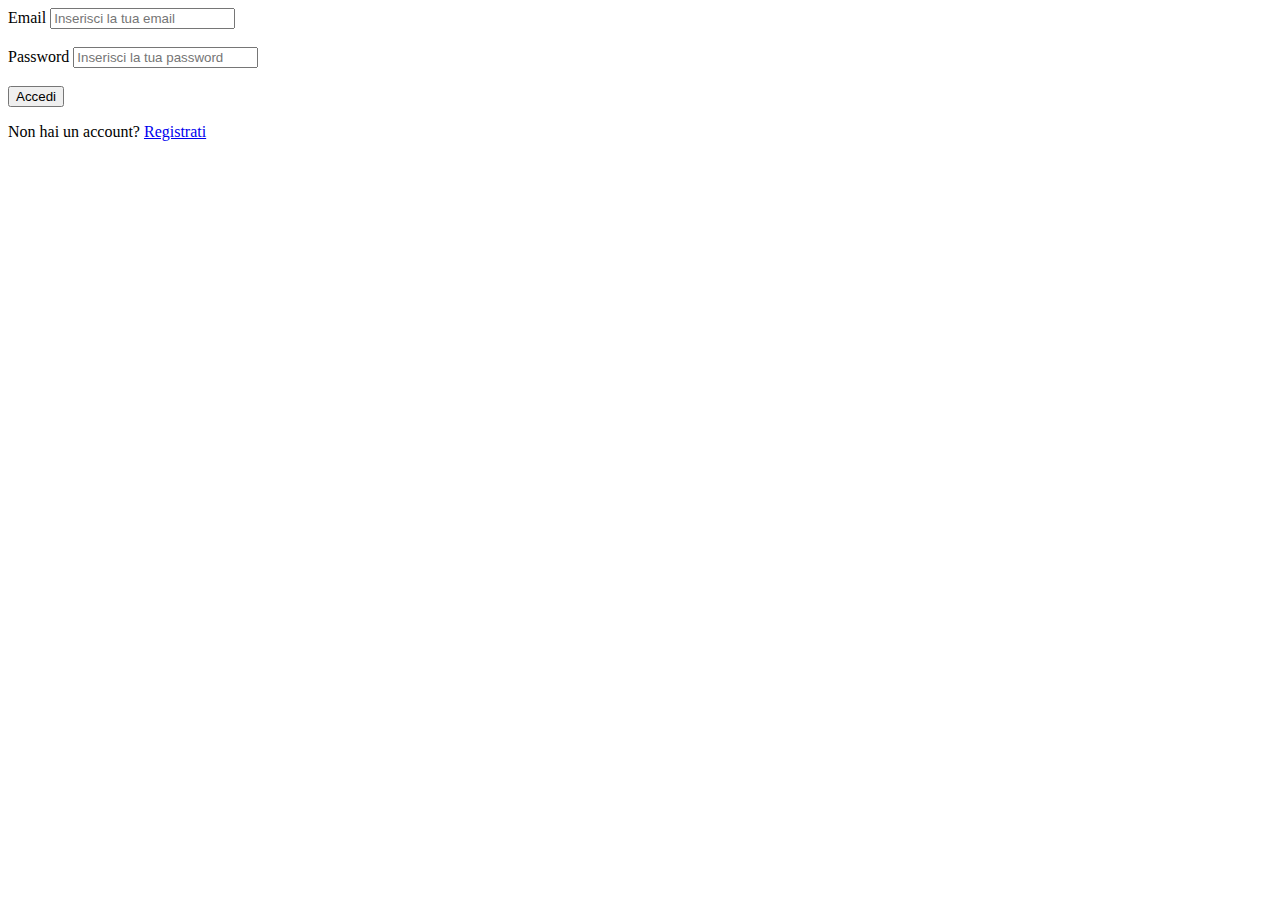
==== src/Link_Shortener/login.html @ 439eda4d "Versione 1.0" ====
<!DOCTYPE html>
<html lang="en">
<head>
    <meta charset="UTF-8">
    <meta name="viewport" content="width=device-width, initial-scale=1.0">
    <title>Links_Shortener</title>
</head>
<body>
    <form  method="post" action="login.php">
        <label for ="email">Email</label>
        <input type="text" id="email" name="email" placeholder="Inserisci la tua email" required><br>
        <br>
        <label for="password">Password</label>
        <input type="password" id="password" name="password" placeholder="Inserisci la tua password" required><br>
        <br>
        <input type="submit" value="Accedi">
    </form>
    <p class="signup-link">Non hai un account? <a href="signup.html">Registrati</a></p>
</body>
</html>
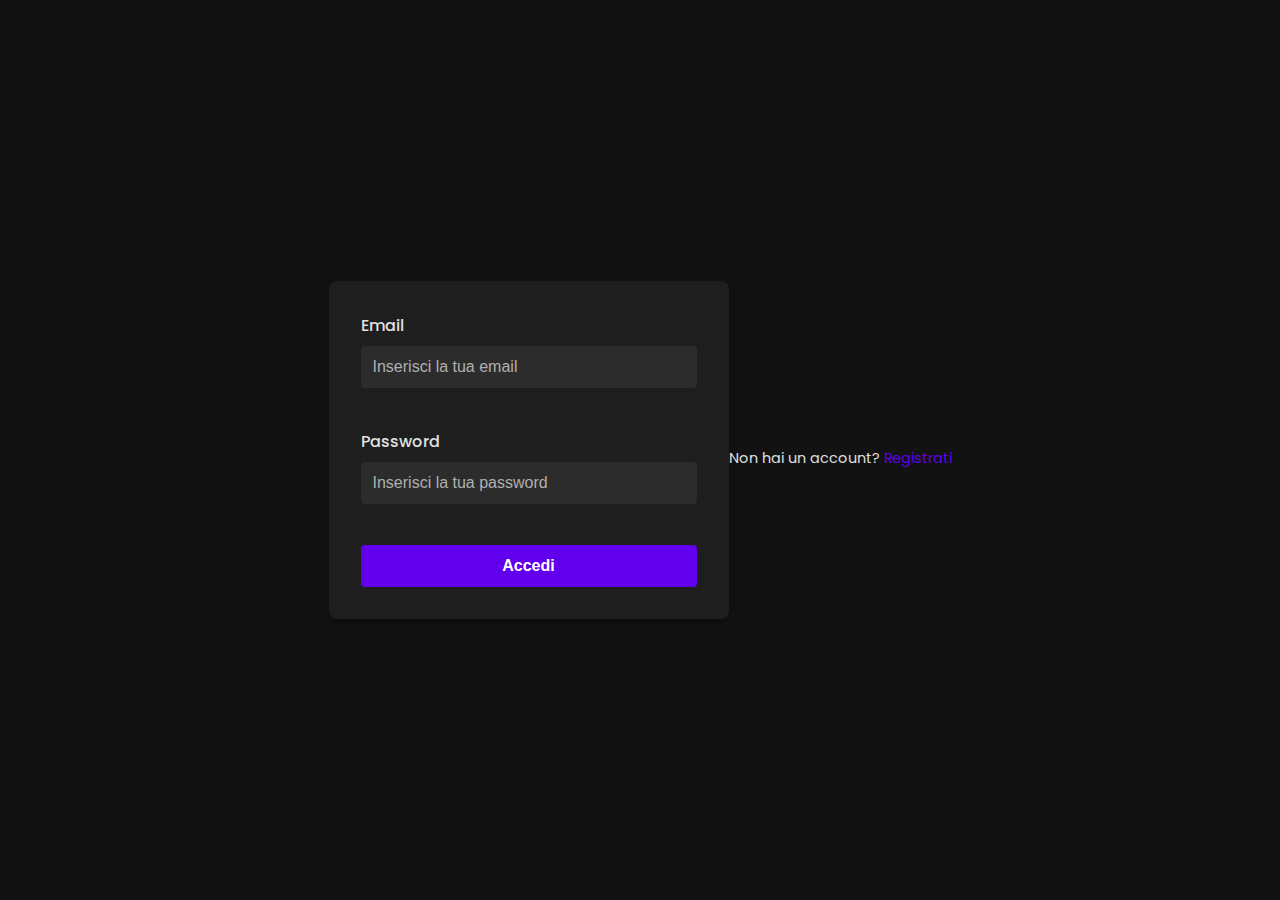
==== commit 0aca51ff: "verisone 2.03" ====
--- a/src/Link_Shortener/login.html
+++ b/src/Link_Shortener/login.html
@@ -4,6 +4,92 @@
     <meta charset="UTF-8">
     <meta name="viewport" content="width=device-width, initial-scale=1.0">
     <title>Links_Shortener</title>
+    <style>
+        @import url('https://fonts.googleapis.com/css2?family=Poppins:wght@300;400;500;600&display=swap');
+
+* {
+    box-sizing: border-box;
+    margin: 0;
+    padding: 0;
+}
+
+body {
+    background-color: #121212;
+    color: #e0e0e0;
+    font-family: 'Poppins', sans-serif;
+    display: flex;
+    align-items: center;
+    justify-content: center;
+    height: 100vh;
+    padding: 1rem;
+}
+
+form {
+    background-color: #1e1e1e;
+    padding: 2rem;
+    border-radius: 8px;
+    box-shadow: 0 4px 8px rgba(0, 0, 0, 0.3);
+    width: 100%;
+    max-width: 400px;
+}
+
+form label {
+    display: block;
+    margin-bottom: 0.5rem;
+    font-weight: 500;
+}
+
+form input[type="text"],
+form input[type="password"] {
+    width: 100%;
+    padding: 0.75rem;
+    margin-bottom: 1rem;
+    border: none;
+    border-radius: 4px;
+    background-color: #2c2c2c;
+    color: #e0e0e0;
+    font-size: 1rem;
+}
+
+form input[type="text"]::placeholder,
+form input[type="password"]::placeholder {
+    color: #b0b0b0;
+}
+
+form input[type="submit"] {
+    width: 100%;
+    padding: 0.75rem;
+    border: none;
+    border-radius: 4px;
+    background-color: #6200ee;
+    color: #fff;
+    font-size: 1rem;
+    font-weight: 600;
+    cursor: pointer;
+    transition: background-color 0.3s ease;
+}
+
+form input[type="submit"]:hover {
+    background-color: #3700b3;
+}
+
+.signup-link {
+    text-align: center;
+    margin-top: 1rem;
+    font-size: 0.9rem;
+}
+
+.signup-link a {
+    color: #6200ee;
+    text-decoration: none;
+    transition: color 0.3s ease;
+}
+
+.signup-link a:hover {
+    color: #3700b3;
+}
+
+    </style>
 </head>
 <body>
     <form  method="post" action="login.php">
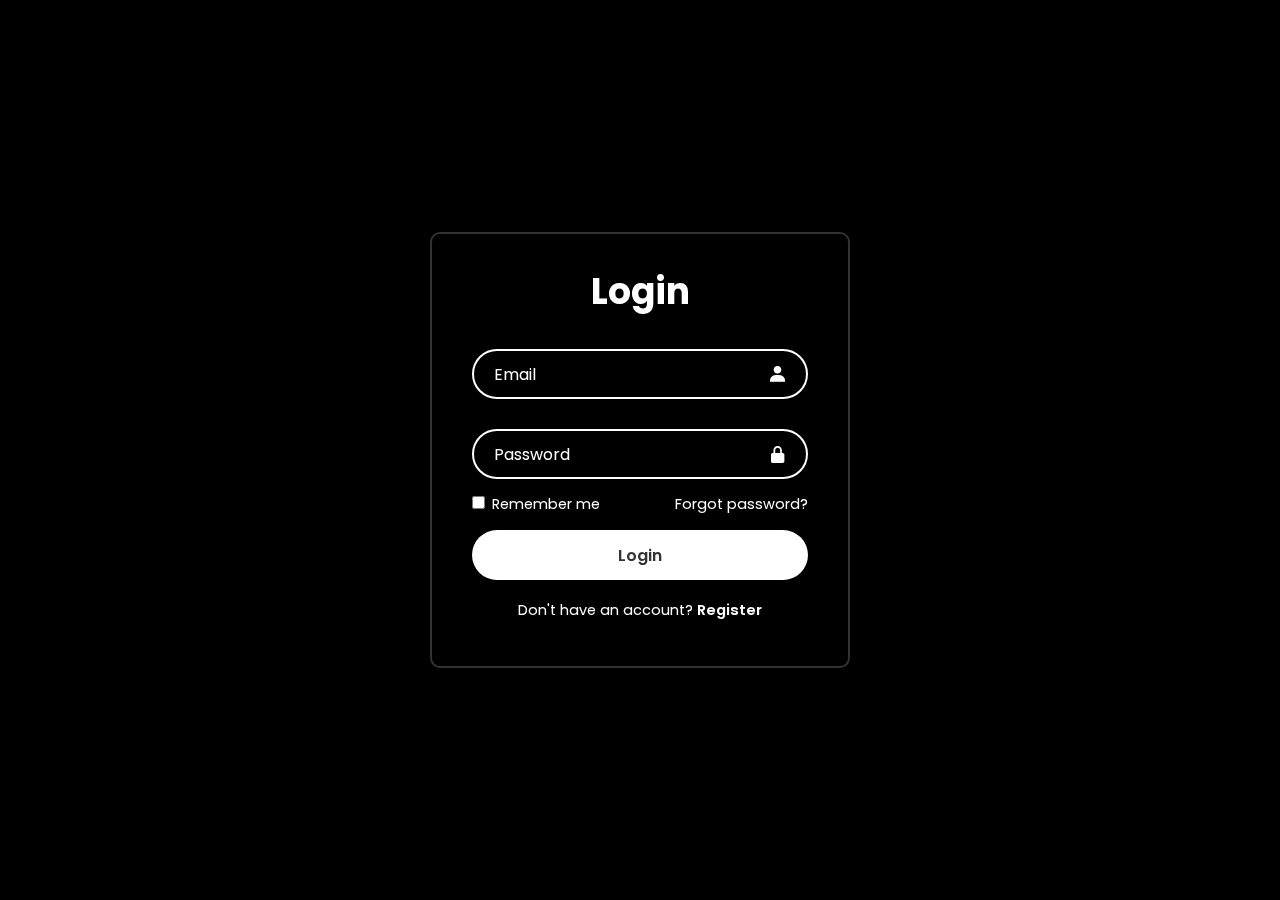
==== commit 43a2a171: "2.06" ====
--- a/src/Link_Shortener/login.html
+++ b/src/Link_Shortener/login.html
@@ -3,104 +3,67 @@
 <head>
     <meta charset="UTF-8">
     <meta name="viewport" content="width=device-width, initial-scale=1.0">
-    <title>Links_Shortener</title>
-    <style>
-        @import url('https://fonts.googleapis.com/css2?family=Poppins:wght@300;400;500;600&display=swap');
-
-* {
-    box-sizing: border-box;
-    margin: 0;
-    padding: 0;
+    <link rel="stylesheet" href="login.css">
+    <link href='https://unpkg.com/boxicons@2.1.4/css/boxicons.min.css' rel='stylesheet'>
+    <title>Link_Shortener
+    </title>
+    <script>
+        function showToast(message) {
+    const toast = document.createElement('div');
+    toast.className = 'toast-notification';
+    toast.textContent = message;
+    document.body.appendChild(toast);
+    setTimeout(() => {
+        toast.style.opacity = '0';
+        setTimeout(() => {
+            toast.remove();
+        }, 300); // attende la fine della transizione
+    }, 5000); // la notifica rimane visibile per 5 secondi
 }
 
-body {
-    background-color: #121212;
-    color: #e0e0e0;
-    font-family: 'Poppins', sans-serif;
-    display: flex;
-    align-items: center;
-    justify-content: center;
-    height: 100vh;
-    padding: 1rem;
+// Funzione per ottenere i parametri GET dall'URL
+function getQueryParam(name) {
+    const urlParams = new URLSearchParams(window.location.search);
+    return urlParams.get(name);
 }
 
-form {
-    background-color: #1e1e1e;
-    padding: 2rem;
-    border-radius: 8px;
-    box-shadow: 0 4px 8px rgba(0, 0, 0, 0.3);
-    width: 100%;
-    max-width: 400px;
-}
+document.addEventListener('DOMContentLoaded', function() {
+    const errorMessage = getQueryParam('error');
+    if (errorMessage) {
+        showToast(errorMessage);
+    }
+});
 
-form label {
-    display: block;
-    margin-bottom: 0.5rem;
-    font-weight: 500;
-}
-
-form input[type="text"],
-form input[type="password"] {
-    width: 100%;
-    padding: 0.75rem;
-    margin-bottom: 1rem;
-    border: none;
-    border-radius: 4px;
-    background-color: #2c2c2c;
-    color: #e0e0e0;
-    font-size: 1rem;
-}
-
-form input[type="text"]::placeholder,
-form input[type="password"]::placeholder {
-    color: #b0b0b0;
-}
-
-form input[type="submit"] {
-    width: 100%;
-    padding: 0.75rem;
-    border: none;
-    border-radius: 4px;
-    background-color: #6200ee;
-    color: #fff;
-    font-size: 1rem;
-    font-weight: 600;
-    cursor: pointer;
-    transition: background-color 0.3s ease;
-}
-
-form input[type="submit"]:hover {
-    background-color: #3700b3;
-}
-
-.signup-link {
-    text-align: center;
-    margin-top: 1rem;
-    font-size: 0.9rem;
-}
-
-.signup-link a {
-    color: #6200ee;
-    text-decoration: none;
-    transition: color 0.3s ease;
-}
-
-.signup-link a:hover {
-    color: #3700b3;
-}
-
-    </style>
+        </script>
 </head>
 <body>
-    <form  method="post" action="login.php">
-        <label for ="email">Email</label>
-        <input type="text" id="email" name="email" placeholder="Inserisci la tua email" required><br>
-        <br>
-        <label for="password">Password</label>
-        <input type="password" id="password" name="password" placeholder="Inserisci la tua password" required><br>
-        <br>
-        <input type="submit" value="Accedi">
-    </form>
-    <p class="signup-link">Non hai un account? <a href="signup.html">Registrati</a></p>
+    
+    <?php endif; ?>
+    <div class="wrapper">
+        <form method="post" action="login.php">
+            <h1>Login</h1>
+
+            <div class="input-box">     
+                <input type="text" name="email" placeholder="Email" required>
+                <i class='bx bxs-user'></i>              
+            </div>
+
+            <div class="input-box">
+                <input type="password" name="password" placeholder="Password" required>
+                <i class='bx bxs-lock-alt'></i>
+            </div>
+
+            <div class="remember-forgot">
+                <label><input type="checkbox"> Remember me</label>
+                <a href="#">Forgot password?</a>
+            </div>
+
+            <button type="submit" class="btn">Login</button>
+
+            <div class="register-link">
+                <p>Don't have an account? <a href="signup.html">Register</a></p>
+            </div>
+        </form>
+    </div>
 </body>
-</html>+</html>
--- a/src/Link_Shortener/login.css
+++ b/src/Link_Shortener/login.css
@@ -0,0 +1,136 @@
+@import url('https://fonts.googleapis.com/css2?family=Poppins:ital,wght@300;400;500;600;700;800;900&display=swap');
+
+*{
+    margin: 0;
+    padding: 0;
+    box-sizing: border-box;
+    font-family: "Poppins", sans-serif;
+}
+
+body{
+    display: flex;
+    justify-content: center;
+    align-items: center;
+    min-height: 100vh;
+    background: black;
+    /* background: url("img2.png") no-repeat;
+    background-size: cover;
+    background-position: center; */
+}
+
+.wrapper {
+    width: 420px;
+    background: transparent;
+border: 2px solid rgba(255, 255, 255, .2);
+backdrop-filter: blur(12px);
+box-shadow: 0 0 10px rgba(0, 0, 0, .2);
+    color: #fff;
+    border-radius: 10px;
+    padding: 30px 40px;
+}
+
+.wrapper h1 {
+    font-size: 36px;
+    text-align: center;
+}
+
+.wrapper .input-box{
+    position: relative;
+    width: 100%;
+    height: 50px;
+    margin: 30px 0;
+}
+
+.input-box input{
+    width: 100%;
+    height: 100%;
+    background: transparent;
+    border: none;
+    outline: none;
+    border: 2px solid rgba(255, 255, 255, 2);
+    border-radius: 40px;
+    font-size: 16px;
+    color: #fff;
+    padding: 20px 45px 20px 20px;
+}
+
+.input-box input::placeholder{
+    color: #fff;
+}
+
+.input-box i {
+    position: absolute;
+    right: 20px;
+    top: 50%;
+    transform: translateY(-50%);
+    font-size: 20px;
+}
+
+.wrapper .remember-forgot{
+    display: flex;
+    justify-content: space-between;
+    font-size: 14.5px;
+    margin: -15px 0 15px;
+}
+
+.remember-forgot label input{
+    accent-color: #fff;
+    margin-right: 3px;
+}
+
+.remember-forgot a{
+    color: #fff;
+    text-decoration: none;
+}
+
+.remember-forgot a:hover{
+    text-decoration: underline;
+}
+
+.wrapper .btn{
+    width: 100%;
+    height: 50px;
+    background: #fff;
+    border: none;
+    outline: none;
+    border-radius: 40px; 
+    box-shadow: 0 0 10px rgba(0, 0, 0, 1);
+    cursor: pointer;
+    font-size: 16px;
+    color: #333;
+    font-weight: 600;
+}
+
+.wrapper .register-link{
+    font-size: 14.5px;
+    text-align: center;
+    margin: 20px 0 15px;
+}
+
+.register-link p a {
+    color: #fff;
+    text-decoration: none;
+    font-weight: 600;
+}
+
+.register-linkp a :hover{
+    text-decoration: underline;
+}
+
+.toast-notification {
+    position: fixed;
+    bottom: 20px;
+    left: 50%;
+    transform: translateX(-50%);
+    background: rgba(255, 0, 0, 0.75);
+    color: #fff;
+    padding: 10px 20px;
+    border-radius: 20px;
+    font-size: 16px;
+    z-index: 9999;
+    opacity: 1;
+    transition: opacity 5s ease-out;
+    width: 90%;
+    max-width: 300px;
+    text-align: center;
+}